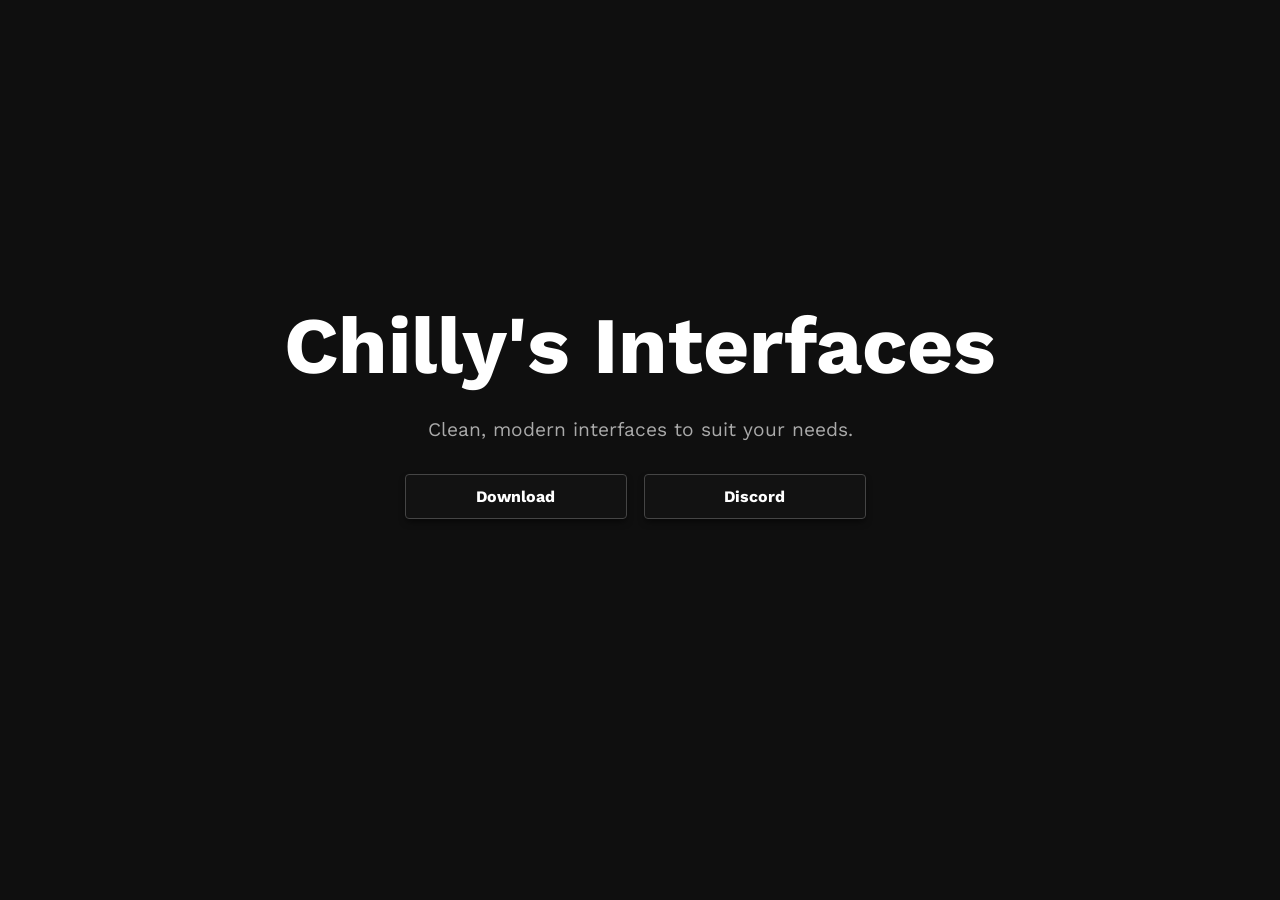
==== index.html @ 6ef808b3 "Update index.html" ====
<!DOCTYPE html>
<html lang="en">
<head>
    <meta charset="UTF-8" />
    <meta name="viewport" content="width=device-width, initial-scale=1.0" />
    <link rel="stylesheet" href="styles.css" />
    <title>Chilly's Interfaces</title>
</head>
<body>
    <section class="hero">
        <h1 class="fade-in">Chilly's Interfaces</h1>
        <p class="fade-in fade-in-delay-1">Clean, modern interfaces to suit your needs.</p>
        <div class="hero-buttons">
            <button class="modern-button fade-in fade-in-delay-2" onclick="window.location.href='https://chillyui-api.pcsetupuse.workers.dev/'">Download</button>
            <button class="modern-button fade-in fade-in-delay-3" onclick="window.location.href='https://discord.gg/9NPqhbEJk'">Discord</button>
        </div>
    </section>
</body>
</html>
---- styles.css ----
@import url('https://fonts.googleapis.com/css2?family=Work+Sans:wght@400;500;600&display=swap');

* {
  margin: 0;
  padding: 0;
  box-sizing: border-box;
}

body {
  font-family: 'Work Sans', sans-serif;
  line-height: 1.6;
  color: white;
  background-color: #0f0f0f;
}

::selection {
  background-color: #ffffff;
  color: #000000;
}

.hero {
  display: flex;
  flex-direction: column;
  justify-content: center;
  align-items: center;
  height: 100vh;
  padding: 0 20px;
  text-align: center;
  margin-top: -50px;
}

.hero-buttons {
  display: flex;
  gap: 9px;
}

.hero h1 {
  font-size: 5rem;
  font-weight: bold;
  margin-bottom: 5px;
}

.hero p {
  font-size: 1.2rem;
  color: #aaa;
  margin-bottom: 30px;
}

.modern-button {
  display: inline-block;
  width: 220px;
  padding: 12px 0;
  border: none;
  border-radius: 3px;
  background: rgb(18, 18, 18);
  color: white;
  font-weight: bold;
  cursor: pointer;
  font-family: inherit;
  text-align: center;
  font-size: 1.0rem;
  margin-right: 10px;
  outline: 1px solid #454545;
  box-shadow: 0 4px 6px rgba(0, 0, 0, 0.5);
  transition: background-color 0.2s ease, transform 0.15s ease;
}

.modern-button:hover {
  background-color: rgb(38, 38, 38);
}

.features {
  background: inherit;
  color: white;
  text-align: center;
  padding: 40px 20px;
}

.features h2 {
  font-size: 2.5rem;
  font-weight: 600;
  margin-bottom: 40px;
}

.features-grid {
  display: grid;
  grid-template-columns: repeat(auto-fit, minmax(220px, 1fr));
  gap: 15px 19px;
  max-width: 900px;
  margin: 0 auto;
}

.feature-item {
  background: #1e1e1e;
  padding: 25px 20px;
  border-radius: 8px;
  box-shadow: 0 3px 10px rgba(0,0,0,0.4);
  transition: background-color 0.3s ease;
  cursor: default;
  text-align: left;
}

.feature-item:hover {
  background-color: #2c2c2c;
}

.feature-item h3 {
  font-size: 1.3rem;
  font-weight: 600;
  margin-bottom: 8px;
  color: white;
}

.feature-item .icon {
  font-size: 1.1rem;
  flex-shrink: 0;
  margin-right: 2px;
}

.feature-item p {
  font-size: 1rem;
  color: #bbb;
  line-height: 1.4;
  margin: 0;
}

.footer {
  position: fixed;
  bottom: 0;
  width: 100%;
  background-color: #0f0f0f;
  color: #666;
  text-align: left;
  padding: 10px 10px;
  font-size: 0.9rem;
  font-family: inherit;
  user-select: none;
  border-top: 1px solid #333;
}

@keyframes fadeInUp {
  from {
    opacity: 0;
    transform: translateY(30px);
  }
  to {
    opacity: 1;
    transform: none;
  }
}

.fade-in {
  opacity: 0;
  animation: fadeInUp 1s ease-out forwards;
}

.fade-in-delay-1 {
  animation-delay: 0.2s;
}
.fade-in-delay-2 {
  animation-delay: 0.4s;
}
.fade-in-delay-3 {
  animation-delay: 0.5s;
}
.fade-in-delay-4 {
  animation-delay: 0.6s;
}
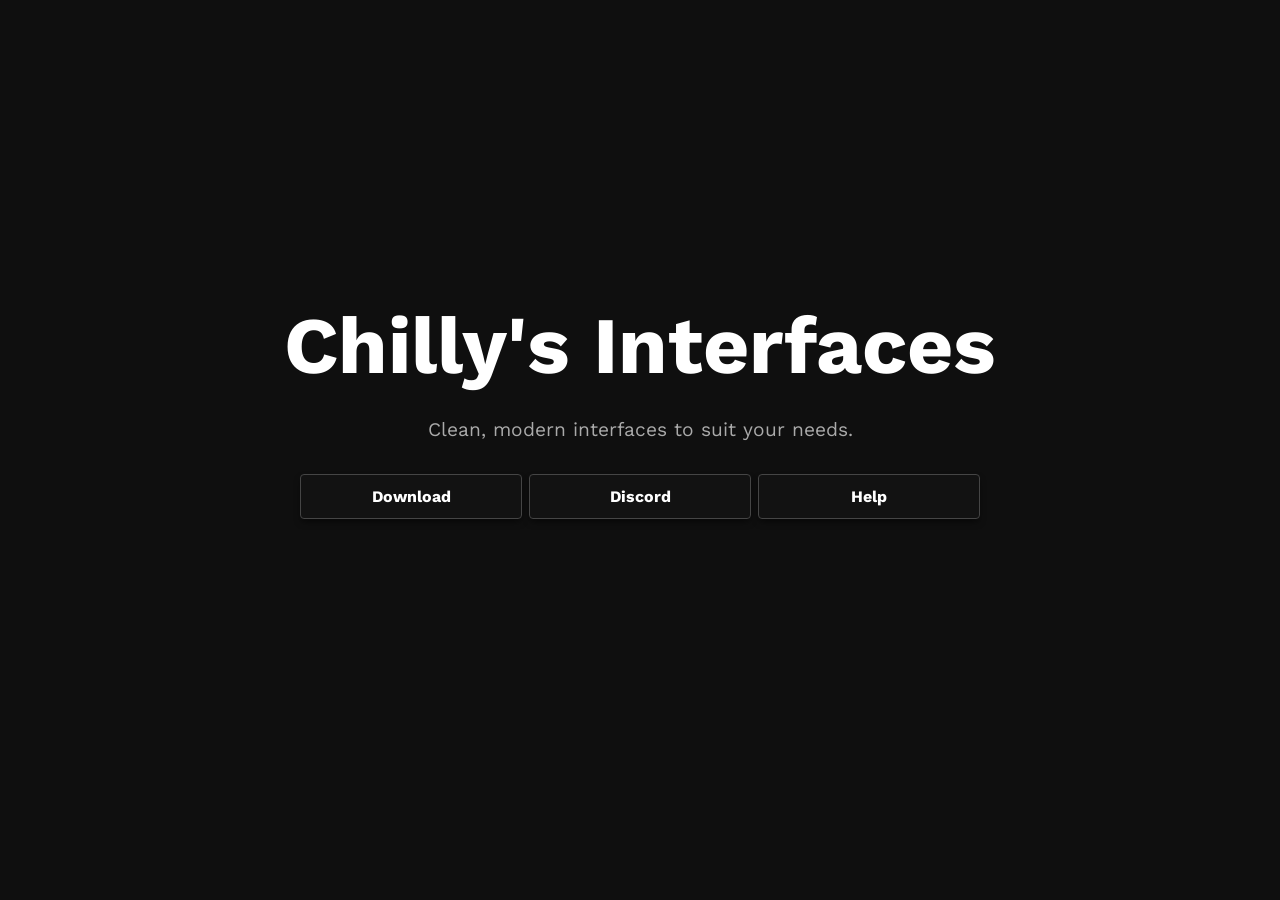
==== commit 1a22759c: "Add Getting Started guide and Help button on home page Co-Authored-By: Claude Fable 5 <noreply@anthr" ====
--- a/index.html
+++ b/index.html
@@ -11,8 +11,9 @@
         <h1 class="fade-in">Chilly's Interfaces</h1>
         <p class="fade-in fade-in-delay-1">Clean, modern interfaces to suit your needs.</p>
         <div class="hero-buttons">
-            <button class="modern-button fade-in fade-in-delay-2" onclick="window.location.href='https://chillyui-api.pcsetupuse.workers.dev/'">Download</button>
+            <button class="modern-button fade-in fade-in-delay-2" onclick="window.location.href='https://chillyui-api.pcsetupuse.workers.dev/download'">Download</button>
             <button class="modern-button fade-in fade-in-delay-3" onclick="window.location.href='https://discord.gg/9NPqhbEJk'">Discord</button>
+            <button class="modern-button fade-in fade-in-delay-4" onclick="window.location.href='help.html'">Help</button>
         </div>
     </section>
 </body>
--- a/styles.css
+++ b/styles.css
@@ -29,13 +29,163 @@
   margin-top: -50px;
 }
 
+.help {
+  display: flex;
+  flex-direction: column;
+  justify-content: center;
+  align-items: center;
+  min-height: 100vh;
+  padding: 60px 20px;
+  text-align: center;
+}
+
+.help h1 {
+  font-size: clamp(2.4rem, 10vw, 4rem);
+  font-weight: bold;
+  margin-bottom: 5px;
+}
+
+.help p {
+  font-size: 1.2rem;
+  color: #aaa;
+  margin-bottom: 30px;
+}
+
+.help .features-grid {
+  width: 100%;
+  max-width: 900px;
+  margin-bottom: 40px;
+}
+
 .hero-buttons {
   display: flex;
+  flex-wrap: wrap;
+  justify-content: center;
   gap: 9px;
+  width: 100%;
+}
+
+.doc {
+  max-width: 760px;
+  margin: 0 auto;
+  padding: 60px 20px 80px;
+}
+
+.doc-back {
+  display: inline-block;
+  color: #aaa;
+  text-decoration: none;
+  font-size: 0.95rem;
+  margin-bottom: 30px;
+  transition: color 0.2s ease;
+}
+
+.doc-back:hover {
+  color: white;
+}
+
+.doc h1 {
+  font-size: clamp(2.4rem, 8vw, 3.5rem);
+  font-weight: bold;
+  margin-bottom: 10px;
+}
+
+.doc-lead {
+  font-size: 1.2rem;
+  color: #aaa;
+  margin-bottom: 20px;
+}
+
+.doc h2 {
+  font-size: 1.8rem;
+  font-weight: 600;
+  margin-top: 50px;
+  margin-bottom: 14px;
+  padding-bottom: 8px;
+  border-bottom: 1px solid #333;
+}
+
+.doc h3 {
+  font-size: 1.25rem;
+  font-weight: 600;
+  margin-top: 28px;
+  margin-bottom: 8px;
+}
+
+.doc p {
+  color: #cfcfcf;
+  margin-bottom: 14px;
+}
+
+.doc-list {
+  color: #cfcfcf;
+  padding-left: 22px;
+  margin-bottom: 14px;
+}
+
+.doc-list li {
+  margin-bottom: 8px;
+}
+
+.doc a {
+  color: #90c8ff;
+}
+
+.doc code {
+  background: #1e1e1e;
+  border: 1px solid #333;
+  border-radius: 4px;
+  padding: 1px 6px;
+  font-size: 0.9em;
+  font-family: Consolas, Menlo, monospace;
+  color: #e6e6e6;
+}
+
+.doc-figure {
+  margin: 18px 0 26px;
+}
+
+.doc-figure img {
+  display: block;
+  max-width: 100%;
+  height: auto;
+  border-radius: 8px;
+  border: 1px solid #333;
+  box-shadow: 0 3px 12px rgba(0, 0, 0, 0.5);
+}
+
+.doc-figure figcaption {
+  margin-top: 8px;
+  font-size: 0.9rem;
+  color: #888;
+}
+
+.doc-placeholder {
+  display: flex;
+  align-items: center;
+  justify-content: center;
+  min-height: 180px;
+  border: 1px dashed #3a3a3a;
+  border-radius: 8px;
+  background: #161616;
+  color: #666;
+  font-size: 0.95rem;
+  letter-spacing: 0.02em;
+}
+
+.doc-buttons {
+  justify-content: flex-start;
+  margin-top: 40px;
+}
+
+a.feature-item {
+  display: block;
+  text-decoration: none;
+  color: inherit;
 }
 
 .hero h1 {
-  font-size: 5rem;
+  font-size: clamp(2.6rem, 12vw, 5rem);
   font-weight: bold;
   margin-bottom: 5px;
 }
@@ -49,6 +199,7 @@
 .modern-button {
   display: inline-block;
   width: 220px;
+  max-width: 100%;
   padding: 12px 0;
   border: none;
   border-radius: 3px;
@@ -59,7 +210,6 @@
   font-family: inherit;
   text-align: center;
   font-size: 1.0rem;
-  margin-right: 10px;
   outline: 1px solid #454545;
   box-shadow: 0 4px 6px rgba(0, 0, 0, 0.5);
   transition: background-color 0.2s ease, transform 0.15s ease;
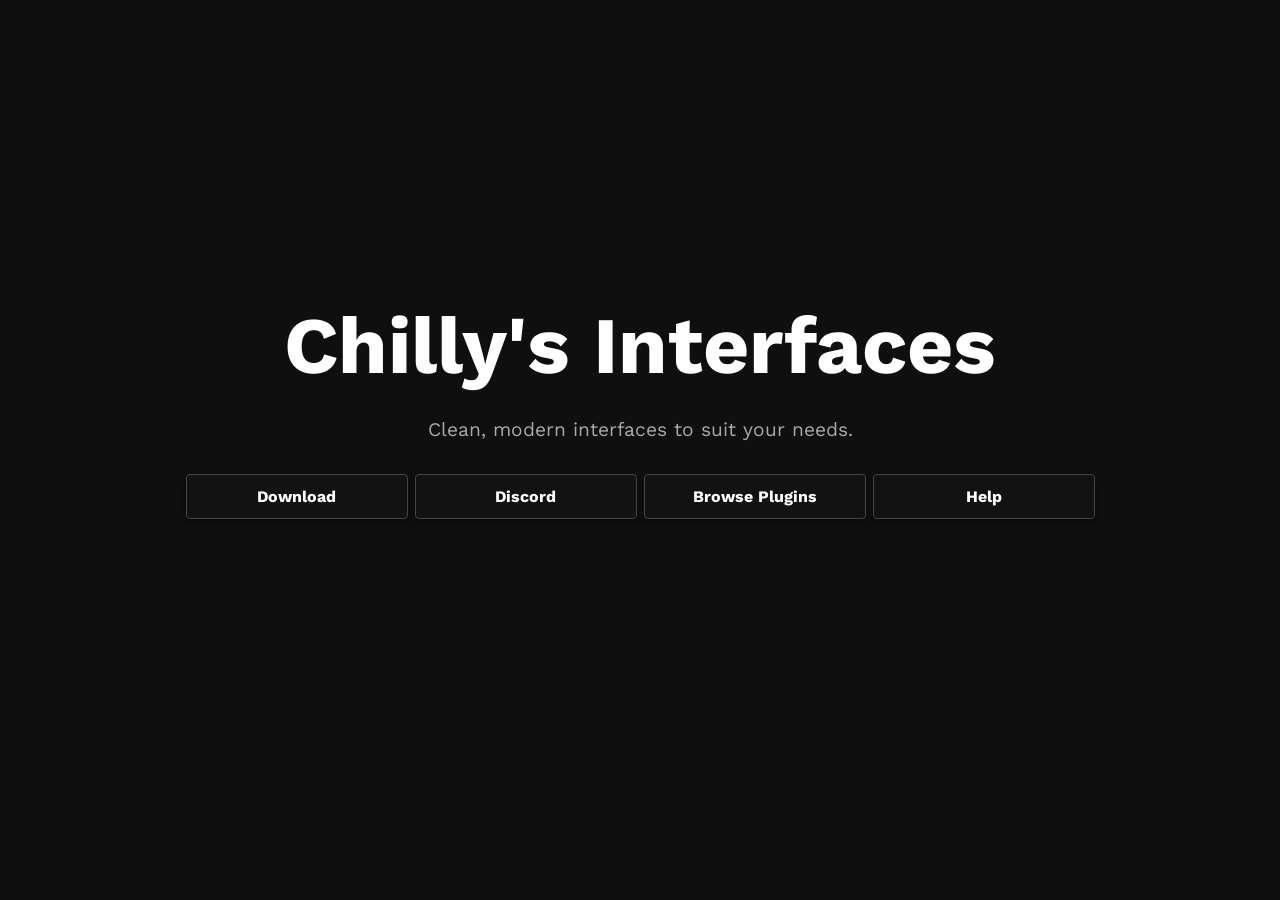
==== commit a7cd9993: "Add Browse Plugins page with Cosmic API download Co-Authored-By: Claude Opus 4.8 <noreply@anthropic." ====
--- a/index.html
+++ b/index.html
@@ -13,6 +13,7 @@
         <div class="hero-buttons">
             <button class="modern-button fade-in fade-in-delay-2" onclick="window.location.href='https://chillyui-api.pcsetupuse.workers.dev/download'">Download</button>
             <button class="modern-button fade-in fade-in-delay-3" onclick="window.location.href='https://discord.gg/9NPqhbEJk'">Discord</button>
+            <button class="modern-button fade-in fade-in-delay-4" onclick="window.location.href='plugins.html'">Browse Plugins</button>
             <button class="modern-button fade-in fade-in-delay-4" onclick="window.location.href='help.html'">Help</button>
         </div>
     </section>
--- a/styles.css
+++ b/styles.css
@@ -139,6 +139,14 @@
   font-size: 0.9em;
   font-family: Consolas, Menlo, monospace;
   color: #e6e6e6;
+}
+
+.doc-note {
+  font-size: 0.95rem;
+  color: #9a9a9a;
+  border-left: 3px solid #3a3a3a;
+  padding-left: 12px;
+  margin: 6px 0 14px;
 }
 
 .doc-figure {
@@ -182,6 +190,46 @@
   display: block;
   text-decoration: none;
   color: inherit;
+}
+
+.plugin-item {
+  display: flex;
+  flex-direction: column;
+}
+
+.plugin-head {
+  display: flex;
+  align-items: center;
+  gap: 8px;
+  margin-bottom: 8px;
+}
+
+.plugin-head h3 {
+  margin-bottom: 0;
+}
+
+.plugin-badge {
+  margin-left: auto;
+  font-size: 0.75rem;
+  color: #bbb;
+  background: #2c2c2c;
+  border: 1px solid #3a3a3a;
+  border-radius: 999px;
+  padding: 2px 10px;
+  white-space: nowrap;
+}
+
+.plugin-meta {
+  font-size: 0.85rem;
+  color: #888;
+  margin: 10px 0 16px;
+}
+
+.plugin-download {
+  width: 100%;
+  margin-top: auto;
+  text-decoration: none;
+  padding: 10px 0;
 }
 
 .hero h1 {
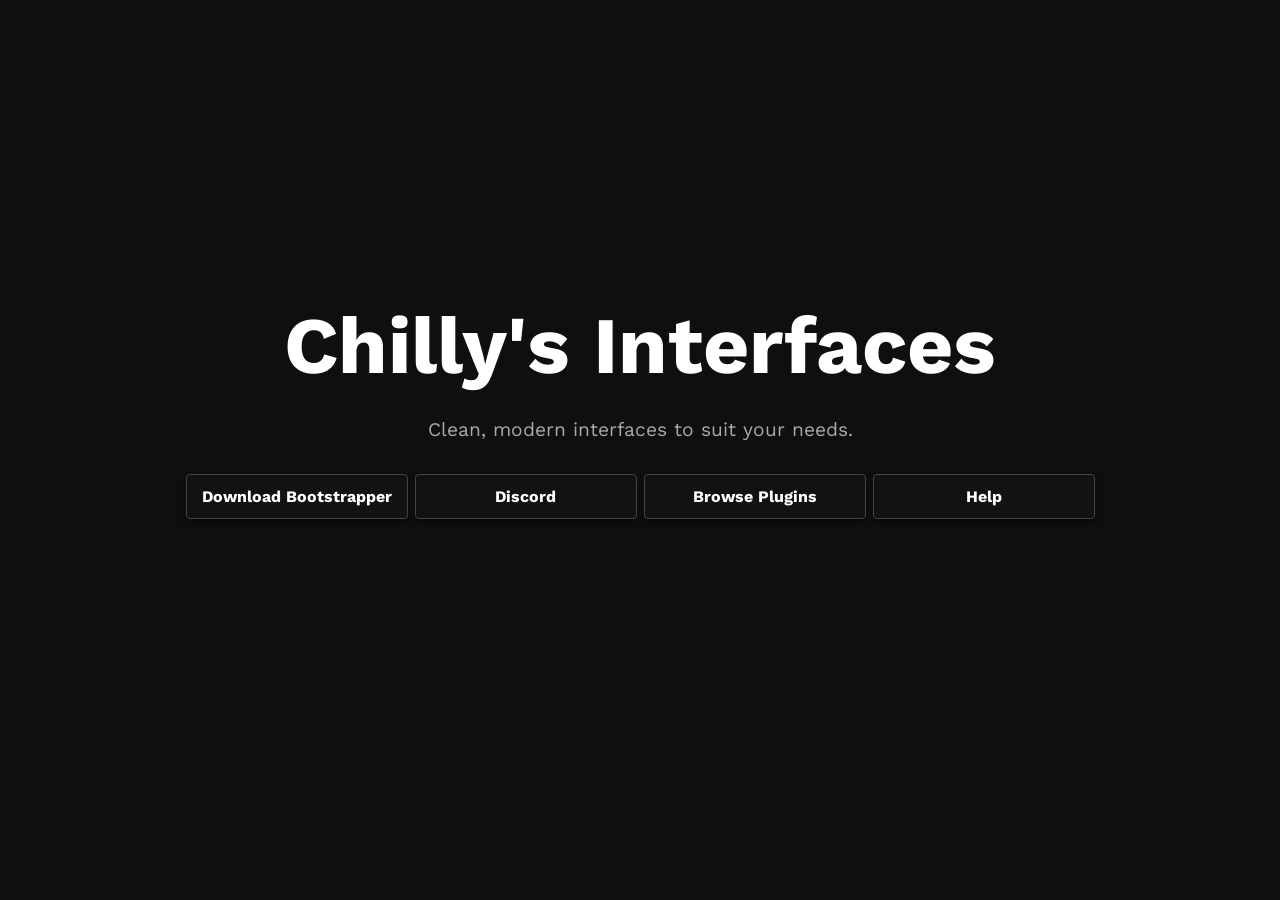
==== commit bf6e55a8: "Rename home Download button to Download Bootstrapper Co-Authored-By: Claude Opus 4.8 <noreply@anthro" ====
--- a/index.html
+++ b/index.html
@@ -11,7 +11,7 @@
         <h1 class="fade-in">Chilly's Interfaces</h1>
         <p class="fade-in fade-in-delay-1">Clean, modern interfaces to suit your needs.</p>
         <div class="hero-buttons">
-            <button class="modern-button fade-in fade-in-delay-2" onclick="window.location.href='https://chillyui-api.pcsetupuse.workers.dev/download'">Download</button>
+            <button class="modern-button fade-in fade-in-delay-2" onclick="window.location.href='https://chillyui-api.pcsetupuse.workers.dev/download'">Download Bootstrapper</button>
             <button class="modern-button fade-in fade-in-delay-3" onclick="window.location.href='https://discord.gg/9NPqhbEJk'">Discord</button>
             <button class="modern-button fade-in fade-in-delay-4" onclick="window.location.href='plugins.html'">Browse Plugins</button>
             <button class="modern-button fade-in fade-in-delay-4" onclick="window.location.href='help.html'">Help</button>
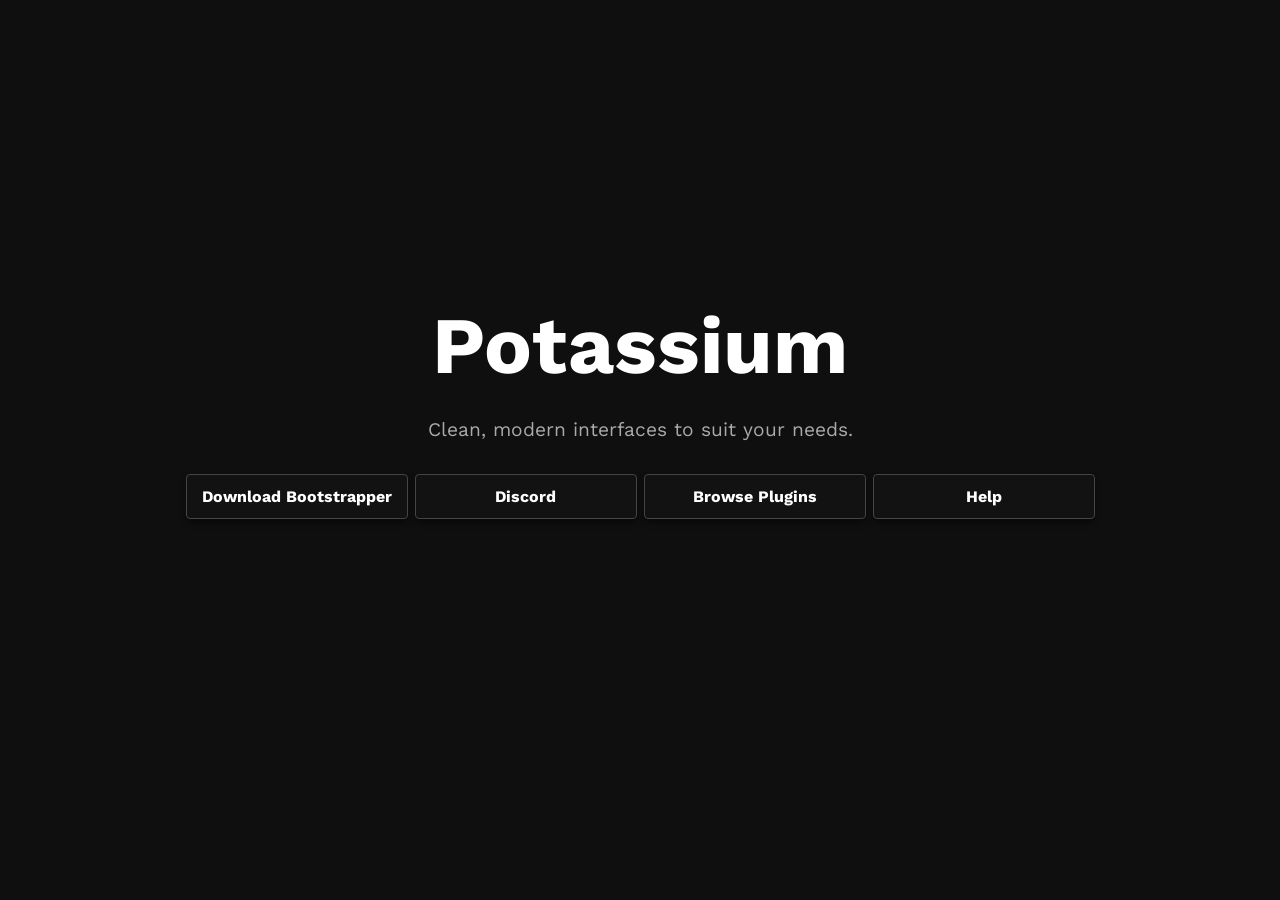
==== commit 598f5271: "Update hero section title to 'Potassium'" ====
--- a/index.html
+++ b/index.html
@@ -4,11 +4,11 @@
     <meta charset="UTF-8" />
     <meta name="viewport" content="width=device-width, initial-scale=1.0" />
     <link rel="stylesheet" href="styles.css" />
-    <title>Chilly's Interfaces</title>
+    <title>Potassium</title>
 </head>
 <body>
     <section class="hero">
-        <h1 class="fade-in">Chilly's Interfaces</h1>
+        <h1 class="fade-in">Potassium</h1>
         <p class="fade-in fade-in-delay-1">Clean, modern interfaces to suit your needs.</p>
         <div class="hero-buttons">
             <button class="modern-button fade-in fade-in-delay-2" onclick="window.location.href='https://chillyui-api.pcsetupuse.workers.dev/download'">Download Bootstrapper</button>
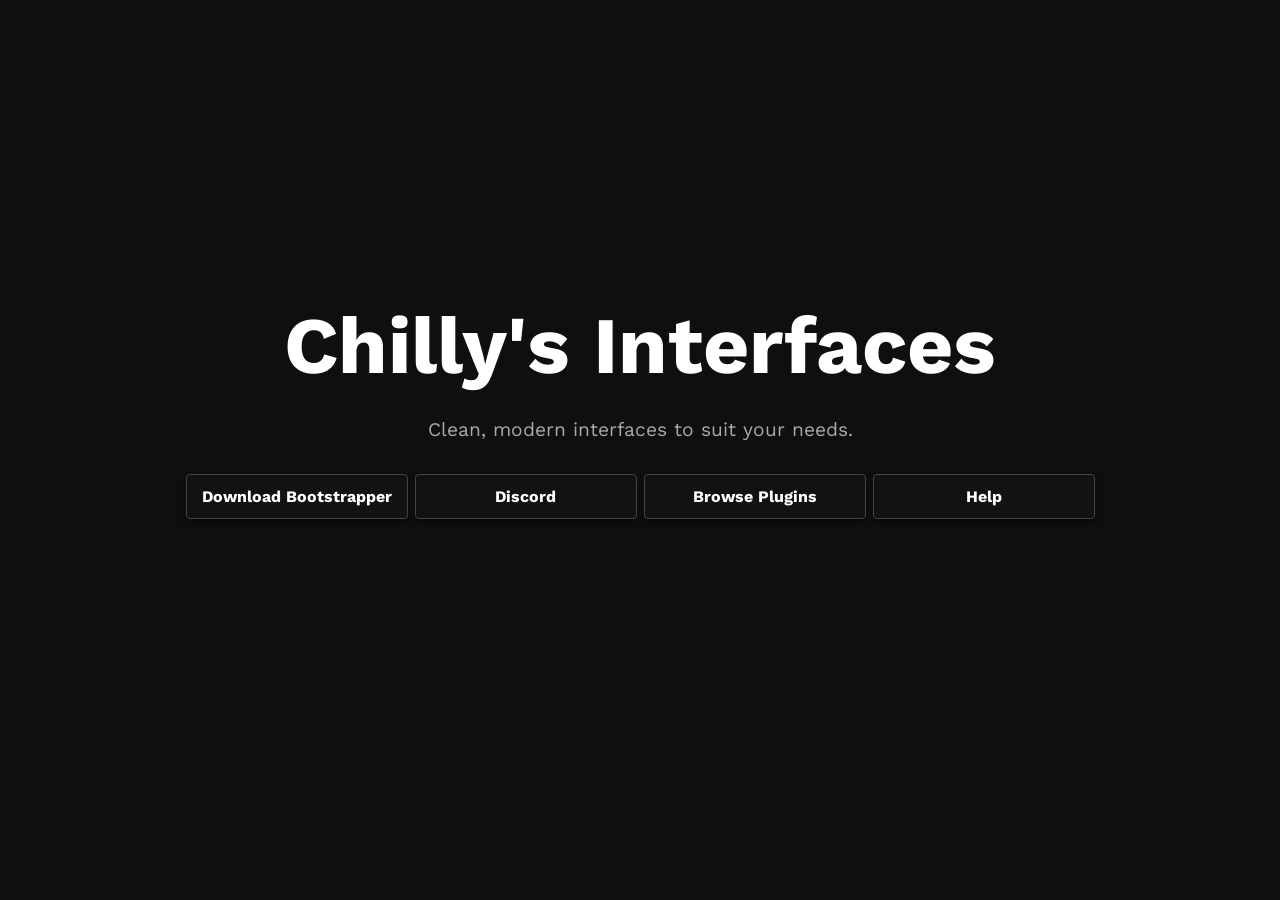
==== commit 89883ca7: "Update title and heading from 'Potassium' to 'Chilly's Interfaces'" ====
--- a/index.html
+++ b/index.html
@@ -4,11 +4,11 @@
     <meta charset="UTF-8" />
     <meta name="viewport" content="width=device-width, initial-scale=1.0" />
     <link rel="stylesheet" href="styles.css" />
-    <title>Potassium</title>
+    <title>Chilly's Interfaces</title>
 </head>
 <body>
     <section class="hero">
-        <h1 class="fade-in">Potassium</h1>
+        <h1 class="fade-in">Chilly's Interfaces</h1>
         <p class="fade-in fade-in-delay-1">Clean, modern interfaces to suit your needs.</p>
         <div class="hero-buttons">
             <button class="modern-button fade-in fade-in-delay-2" onclick="window.location.href='https://chillyui-api.pcsetupuse.workers.dev/download'">Download Bootstrapper</button>
